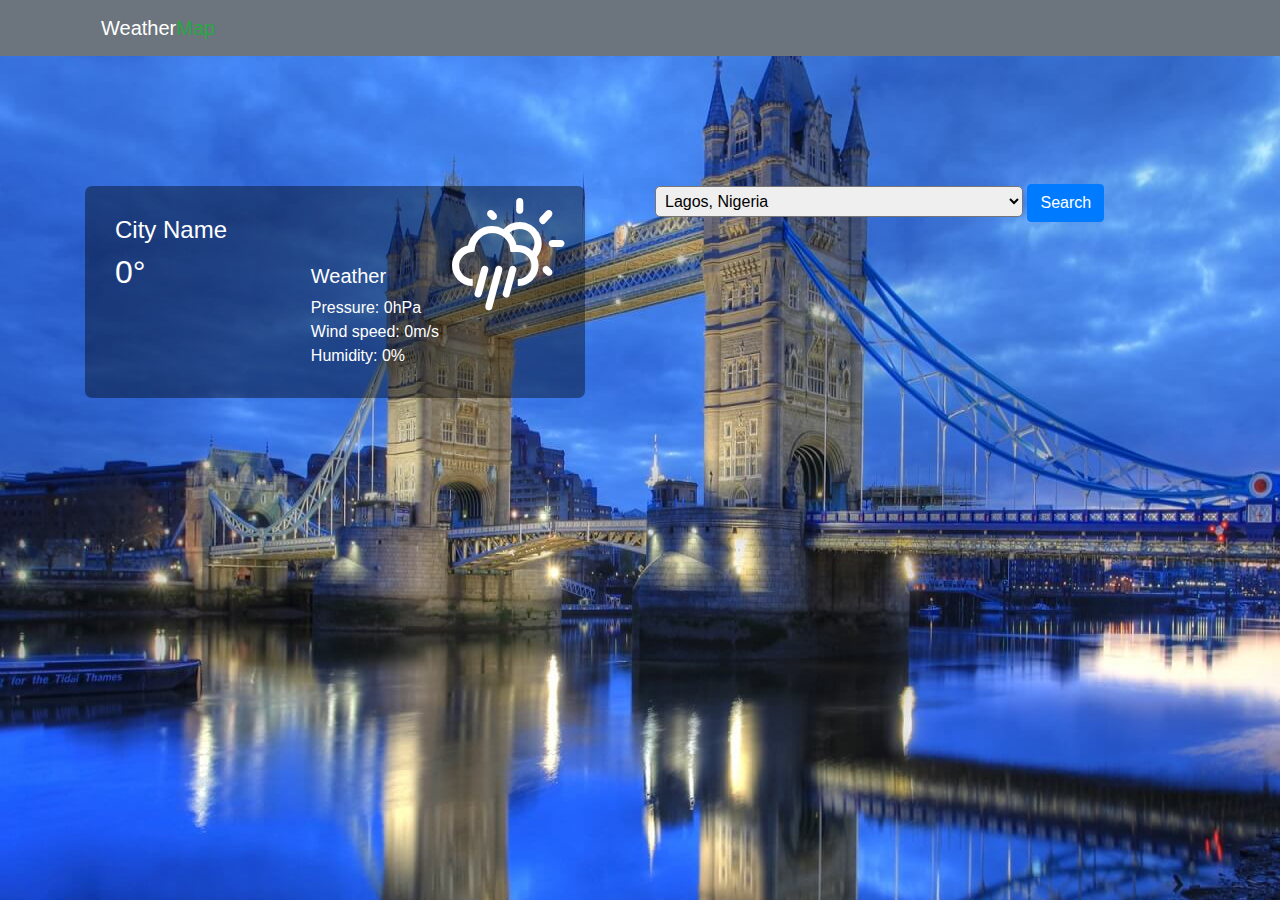
==== client/public/index.html @ f2efe88f "feat(UI): design UI template" ====
<!DOCTYPE html>
<html lang="en">

<head>
    <meta charset="UTF-8" />
    <meta name="viewport" content="width=device-width, initial-scale=1.0" />
    <meta http-equiv="X-UA-Compatible" content="ie=edge" />
    <link rel="stylesheet" href="css/bootstrap.css" />
    <link rel="stylesheet" href="css/weather-icons.min.css" />
    <link rel="stylesheet" href="css/style.css" />
    <title>Weather Application</title>
</head>

<body>
    <div class="container-fluid bg-secondary">
        <div class="container">
            <nav class="navbar navbar-expand-lg navbar-light">
                <a class="navbar-brand text-white" href="#">Weather<span class="text-success">Map</span></a>
                <button class="navbar-toggler" type="button" data-toggle="collapse" data-target="#navbarNav"
                    aria-controls="navbarNav" aria-expanded="false" aria-label="Toggle navigation">
                    <span class="navbar-toggler-icon"></span>
                </button>
            </nav>
        </div>
    </div>
    <div class="container">
        <div class="row">
            <div class="col">
                <div class="card-color">
                    <div class="row">
                        <div class="col-5">
                            <h4 id="cityname">City Name</h4>
                            <h2><span id="temp-value">0</span>&deg;</h2>
                        </div>
                        <div class="col mt-5">
                            <h5 id="weather-report">Weather</h5>
                            <div>Pressure: <span id="pres-val">0</span>hPa</div>
                            <div>Wind speed: <span id="wind-val">0</span>m/s</div>
                            <div>Humidity: <span id="hum-val">0</span>%</div>
                        </div>
                        <i class="wi wi-day-rain icon-size"></i>
                    </div>
                </div>

            </div>

            <div class="col ">
                <select type="text" id="search-area" placeholder="Type your city here" class="mt-input">
                <option value="">Lagos, Nigeria</option>    
                <option value="">Paris</option>    
                <option value="">Washington</option>    
                <option value="">London, uk</option>    
                </select>
                <button class="btn btn-primary" id="search-btn"> Search</button>

                <div id="error-msg" class="text-white"></div>
            </div>


        </div>
    </div>

    <!-- <script src="js/jquery-3.3.1.slim.min.js"></script> -->
    <script src="https://ajax.googleapis.com/ajax/libs/jquery/3.3.1/jquery.min.js"></script>
    <script src="js/popper.min.js"></script>
    <script src="js/bootstrap.js"></script>
    <script src="js/weather.js">
    </script>

</body>

</html>
---- client/public/css/weather-icons.min.css ----
/*!
 *  Weather Icons 2.0
 *  Updated August 1, 2015
 *  Weather themed icons for Bootstrap
 *  Author - Erik Flowers - erik@helloerik.com
 *  Email: erik@helloerik.com
 *  Twitter: http://twitter.com/Erik_UX
 *  ------------------------------------------------------------------------------
 *  Maintained at http://erikflowers.github.io/weather-icons
 *
 *  License
 *  ------------------------------------------------------------------------------
 *  - Font licensed under SIL OFL 1.1 -
 *    http://scripts.sil.org/OFL
 *  - CSS, SCSS and LESS are licensed under MIT License -
 *    http://opensource.org/licenses/mit-license.html
 *  - Documentation licensed under CC BY 3.0 -
 *    http://creativecommons.org/licenses/by/3.0/
 *  - Inspired by and works great as a companion with Font Awesome
 *    "Font Awesome by Dave Gandy - http://fontawesome.io"
 *//*!
 *  Weather Icons 2.0
 *  Updated August 1, 2015
 *  Weather themed icons for Bootstrap
 *  Author - Erik Flowers - erik@helloerik.com
 *  Email: erik@helloerik.com
 *  Twitter: http://twitter.com/Erik_UX
 *  ------------------------------------------------------------------------------
 *  Maintained at http://erikflowers.github.io/weather-icons
 *
 *  License
 *  ------------------------------------------------------------------------------
 *  - Font licensed under SIL OFL 1.1 -
 *    http://scripts.sil.org/OFL
 *  - CSS, SCSS and LESS are licensed under MIT License -
 *    http://opensource.org/licenses/mit-license.html
 *  - Documentation licensed under CC BY 3.0 -
 *    http://creativecommons.org/licenses/by/3.0/
 *  - Inspired by and works great as a companion with Font Awesome
 *    "Font Awesome by Dave Gandy - http://fontawesome.io"
 */@font-face{font-family:weathericons;src:url(../font/weathericons-regular-webfont.eot);src:url(../font/weathericons-regular-webfont.eot?#iefix) format('embedded-opentype'),url(../font/weathericons-regular-webfont.woff2) format('woff2'),url(../font/weathericons-regular-webfont.woff) format('woff'),url(../font/weathericons-regular-webfont.ttf) format('truetype'),url(../font/weathericons-regular-webfont.svg#weather_iconsregular) format('svg');font-weight:400;font-style:normal}.wi{display:inline-block;font-family:weathericons;font-style:normal;font-weight:400;line-height:1;-webkit-font-smoothing:antialiased;-moz-osx-font-smoothing:grayscale}.wi-fw{text-align:center;width:1.4em}.wi-rotate-90{filter:progid:DXImageTransform.Microsoft.BasicImage(rotation=1);-webkit-transform:rotate(90deg);-ms-transform:rotate(90deg);transform:rotate(90deg)}.wi-rotate-180{filter:progid:DXImageTransform.Microsoft.BasicImage(rotation=2);-webkit-transform:rotate(180deg);-ms-transform:rotate(180deg);transform:rotate(180deg)}.wi-rotate-270{filter:progid:DXImageTransform.Microsoft.BasicImage(rotation=3);-webkit-transform:rotate(270deg);-ms-transform:rotate(270deg);transform:rotate(270deg)}.wi-flip-horizontal{filter:progid:DXImageTransform.Microsoft.BasicImage(rotation=0, mirror=1);-webkit-transform:scale(-1,1);-ms-transform:scale(-1,1);transform:scale(-1,1)}.wi-flip-vertical{filter:progid:DXImageTransform.Microsoft.BasicImage(rotation=2, mirror=1);-webkit-transform:scale(1,-1);-ms-transform:scale(1,-1);transform:scale(1,-1)}.wi-day-sunny:before{content:"\f00d"}.wi-day-cloudy:before{content:"\f002"}.wi-day-cloudy-gusts:before{content:"\f000"}.wi-day-cloudy-windy:before{content:"\f001"}.wi-day-fog:before{content:"\f003"}.wi-day-hail:before{content:"\f004"}.wi-day-haze:before{content:"\f0b6"}.wi-day-lightning:before{content:"\f005"}.wi-day-rain:before{content:"\f008"}.wi-day-rain-mix:before{content:"\f006"}.wi-day-rain-wind:before{content:"\f007"}.wi-day-showers:before{content:"\f009"}.wi-day-sleet:before{content:"\f0b2"}.wi-day-sleet-storm:before{content:"\f068"}.wi-day-snow:before{content:"\f00a"}.wi-day-snow-thunderstorm:before{content:"\f06b"}.wi-day-snow-wind:before{content:"\f065"}.wi-day-sprinkle:before{content:"\f00b"}.wi-day-storm-showers:before{content:"\f00e"}.wi-day-sunny-overcast:before{content:"\f00c"}.wi-day-thunderstorm:before{content:"\f010"}.wi-day-windy:before{content:"\f085"}.wi-solar-eclipse:before{content:"\f06e"}.wi-hot:before{content:"\f072"}.wi-day-cloudy-high:before{content:"\f07d"}.wi-day-light-wind:before{content:"\f0c4"}.wi-night-clear:before{content:"\f02e"}.wi-night-alt-cloudy:before{content:"\f086"}.wi-night-alt-cloudy-gusts:before{content:"\f022"}.wi-night-alt-cloudy-windy:before{content:"\f023"}.wi-night-alt-hail:before{content:"\f024"}.wi-night-alt-lightning:before{content:"\f025"}.wi-night-alt-rain:before{content:"\f028"}.wi-night-alt-rain-mix:before{content:"\f026"}.wi-night-alt-rain-wind:before{content:"\f027"}.wi-night-alt-showers:before{content:"\f029"}.wi-night-alt-sleet:before{content:"\f0b4"}.wi-night-alt-sleet-storm:before{content:"\f06a"}.wi-night-alt-snow:before{content:"\f02a"}.wi-night-alt-snow-thunderstorm:before{content:"\f06d"}.wi-night-alt-snow-wind:before{content:"\f067"}.wi-night-alt-sprinkle:before{content:"\f02b"}.wi-night-alt-storm-showers:before{content:"\f02c"}.wi-night-alt-thunderstorm:before{content:"\f02d"}.wi-night-cloudy:before{content:"\f031"}.wi-night-cloudy-gusts:before{content:"\f02f"}.wi-night-cloudy-windy:before{content:"\f030"}.wi-night-fog:before{content:"\f04a"}.wi-night-hail:before{content:"\f032"}.wi-night-lightning:before{content:"\f033"}.wi-night-partly-cloudy:before{content:"\f083"}.wi-night-rain:before{content:"\f036"}.wi-night-rain-mix:before{content:"\f034"}.wi-night-rain-wind:before{content:"\f035"}.wi-night-showers:before{content:"\f037"}.wi-night-sleet:before{content:"\f0b3"}.wi-night-sleet-storm:before{content:"\f069"}.wi-night-snow:before{content:"\f038"}.wi-night-snow-thunderstorm:before{content:"\f06c"}.wi-night-snow-wind:before{content:"\f066"}.wi-night-sprinkle:before{content:"\f039"}.wi-night-storm-showers:before{content:"\f03a"}.wi-night-thunderstorm:before{content:"\f03b"}.wi-lunar-eclipse:before{content:"\f070"}.wi-stars:before{content:"\f077"}.wi-storm-showers:before{content:"\f01d"}.wi-thunderstorm:before{content:"\f01e"}.wi-night-alt-cloudy-high:before{content:"\f07e"}.wi-night-cloudy-high:before{content:"\f080"}.wi-night-alt-partly-cloudy:before{content:"\f081"}.wi-cloud:before{content:"\f041"}.wi-cloudy:before{content:"\f013"}.wi-cloudy-gusts:before{content:"\f011"}.wi-cloudy-windy:before{content:"\f012"}.wi-fog:before{content:"\f014"}.wi-hail:before{content:"\f015"}.wi-rain:before{content:"\f019"}.wi-rain-mix:before{content:"\f017"}.wi-rain-wind:before{content:"\f018"}.wi-showers:before{content:"\f01a"}.wi-sleet:before{content:"\f0b5"}.wi-snow:before{content:"\f01b"}.wi-sprinkle:before{content:"\f01c"}.wi-storm-showers:before{content:"\f01d"}.wi-thunderstorm:before{content:"\f01e"}.wi-snow-wind:before{content:"\f064"}.wi-snow:before{content:"\f01b"}.wi-smog:before{content:"\f074"}.wi-smoke:before{content:"\f062"}.wi-lightning:before{content:"\f016"}.wi-raindrops:before{content:"\f04e"}.wi-raindrop:before{content:"\f078"}.wi-dust:before{content:"\f063"}.wi-snowflake-cold:before{content:"\f076"}.wi-windy:before{content:"\f021"}.wi-strong-wind:before{content:"\f050"}.wi-sandstorm:before{content:"\f082"}.wi-earthquake:before{content:"\f0c6"}.wi-fire:before{content:"\f0c7"}.wi-flood:before{content:"\f07c"}.wi-meteor:before{content:"\f071"}.wi-tsunami:before{content:"\f0c5"}.wi-volcano:before{content:"\f0c8"}.wi-hurricane:before{content:"\f073"}.wi-tornado:before{content:"\f056"}.wi-small-craft-advisory:before{content:"\f0cc"}.wi-gale-warning:before{content:"\f0cd"}.wi-storm-warning:before{content:"\f0ce"}.wi-hurricane-warning:before{content:"\f0cf"}.wi-wind-direction:before{content:"\f0b1"}.wi-alien:before{content:"\f075"}.wi-celsius:before{content:"\f03c"}.wi-fahrenheit:before{content:"\f045"}.wi-degrees:before{content:"\f042"}.wi-thermometer:before{content:"\f055"}.wi-thermometer-exterior:before{content:"\f053"}.wi-thermometer-internal:before{content:"\f054"}.wi-cloud-down:before{content:"\f03d"}.wi-cloud-up:before{content:"\f040"}.wi-cloud-refresh:before{content:"\f03e"}.wi-horizon:before{content:"\f047"}.wi-horizon-alt:before{content:"\f046"}.wi-sunrise:before{content:"\f051"}.wi-sunset:before{content:"\f052"}.wi-moonrise:before{content:"\f0c9"}.wi-moonset:before{content:"\f0ca"}.wi-refresh:before{content:"\f04c"}.wi-refresh-alt:before{content:"\f04b"}.wi-umbrella:before{content:"\f084"}.wi-barometer:before{content:"\f079"}.wi-humidity:before{content:"\f07a"}.wi-na:before{content:"\f07b"}.wi-train:before{content:"\f0cb"}.wi-moon-new:before{content:"\f095"}.wi-moon-waxing-crescent-1:before{content:"\f096"}.wi-moon-waxing-crescent-2:before{content:"\f097"}.wi-moon-waxing-crescent-3:before{content:"\f098"}.wi-moon-waxing-crescent-4:before{content:"\f099"}.wi-moon-waxing-crescent-5:before{content:"\f09a"}.wi-moon-waxing-crescent-6:before{content:"\f09b"}.wi-moon-first-quarter:before{content:"\f09c"}.wi-moon-waxing-gibbous-1:before{content:"\f09d"}.wi-moon-waxing-gibbous-2:before{content:"\f09e"}.wi-moon-waxing-gibbous-3:before{content:"\f09f"}.wi-moon-waxing-gibbous-4:before{content:"\f0a0"}.wi-moon-waxing-gibbous-5:before{content:"\f0a1"}.wi-moon-waxing-gibbous-6:before{content:"\f0a2"}.wi-moon-full:before{content:"\f0a3"}.wi-moon-waning-gibbous-1:before{content:"\f0a4"}.wi-moon-waning-gibbous-2:before{content:"\f0a5"}.wi-moon-waning-gibbous-3:before{content:"\f0a6"}.wi-moon-waning-gibbous-4:before{content:"\f0a7"}.wi-moon-waning-gibbous-5:before{content:"\f0a8"}.wi-moon-waning-gibbous-6:before{content:"\f0a9"}.wi-moon-third-quarter:before{content:"\f0aa"}.wi-moon-waning-crescent-1:before{content:"\f0ab"}.wi-moon-waning-crescent-2:before{content:"\f0ac"}.wi-moon-waning-crescent-3:before{content:"\f0ad"}.wi-moon-waning-crescent-4:before{content:"\f0ae"}.wi-moon-waning-crescent-5:before{content:"\f0af"}.wi-moon-waning-crescent-6:before{content:"\f0b0"}.wi-moon-alt-new:before{content:"\f0eb"}.wi-moon-alt-waxing-crescent-1:before{content:"\f0d0"}.wi-moon-alt-waxing-crescent-2:before{content:"\f0d1"}.wi-moon-alt-waxing-crescent-3:before{content:"\f0d2"}.wi-moon-alt-waxing-crescent-4:before{content:"\f0d3"}.wi-moon-alt-waxing-crescent-5:before{content:"\f0d4"}.wi-moon-alt-waxing-crescent-6:before{content:"\f0d5"}.wi-moon-alt-first-quarter:before{content:"\f0d6"}.wi-moon-alt-waxing-gibbous-1:before{content:"\f0d7"}.wi-moon-alt-waxing-gibbous-2:before{content:"\f0d8"}.wi-moon-alt-waxing-gibbous-3:before{content:"\f0d9"}.wi-moon-alt-waxing-gibbous-4:before{content:"\f0da"}.wi-moon-alt-waxing-gibbous-5:before{content:"\f0db"}.wi-moon-alt-waxing-gibbous-6:before{content:"\f0dc"}.wi-moon-alt-full:before{content:"\f0dd"}.wi-moon-alt-waning-gibbous-1:before{content:"\f0de"}.wi-moon-alt-waning-gibbous-2:before{content:"\f0df"}.wi-moon-alt-waning-gibbous-3:before{content:"\f0e0"}.wi-moon-alt-waning-gibbous-4:before{content:"\f0e1"}.wi-moon-alt-waning-gibbous-5:before{content:"\f0e2"}.wi-moon-alt-waning-gibbous-6:before{content:"\f0e3"}.wi-moon-alt-third-quarter:before{content:"\f0e4"}.wi-moon-alt-waning-crescent-1:before{content:"\f0e5"}.wi-moon-alt-waning-crescent-2:before{content:"\f0e6"}.wi-moon-alt-waning-crescent-3:before{content:"\f0e7"}.wi-moon-alt-waning-crescent-4:before{content:"\f0e8"}.wi-moon-alt-waning-crescent-5:before{content:"\f0e9"}.wi-moon-alt-waning-crescent-6:before{content:"\f0ea"}.wi-moon-0:before{content:"\f095"}.wi-moon-1:before{content:"\f096"}.wi-moon-2:before{content:"\f097"}.wi-moon-3:before{content:"\f098"}.wi-moon-4:before{content:"\f099"}.wi-moon-5:before{content:"\f09a"}.wi-moon-6:before{content:"\f09b"}.wi-moon-7:before{content:"\f09c"}.wi-moon-8:before{content:"\f09d"}.wi-moon-9:before{content:"\f09e"}.wi-moon-10:before{content:"\f09f"}.wi-moon-11:before{content:"\f0a0"}.wi-moon-12:before{content:"\f0a1"}.wi-moon-13:before{content:"\f0a2"}.wi-moon-14:before{content:"\f0a3"}.wi-moon-15:before{content:"\f0a4"}.wi-moon-16:before{content:"\f0a5"}.wi-moon-17:before{content:"\f0a6"}.wi-moon-18:before{content:"\f0a7"}.wi-moon-19:before{content:"\f0a8"}.wi-moon-20:before{content:"\f0a9"}.wi-moon-21:before{content:"\f0aa"}.wi-moon-22:before{content:"\f0ab"}.wi-moon-23:before{content:"\f0ac"}.wi-moon-24:before{content:"\f0ad"}.wi-moon-25:before{content:"\f0ae"}.wi-moon-26:before{content:"\f0af"}.wi-moon-27:before{content:"\f0b0"}.wi-time-1:before{content:"\f08a"}.wi-time-2:before{content:"\f08b"}.wi-time-3:before{content:"\f08c"}.wi-time-4:before{content:"\f08d"}.wi-time-5:before{content:"\f08e"}.wi-time-6:before{content:"\f08f"}.wi-time-7:before{content:"\f090"}.wi-time-8:before{content:"\f091"}.wi-time-9:before{content:"\f092"}.wi-time-10:before{content:"\f093"}.wi-time-11:before{content:"\f094"}.wi-time-12:before{content:"\f089"}.wi-direction-up:before{content:"\f058"}.wi-direction-up-right:before{content:"\f057"}.wi-direction-right:before{content:"\f04d"}.wi-direction-down-right:before{content:"\f088"}.wi-direction-down:before{content:"\f044"}.wi-direction-down-left:before{content:"\f043"}.wi-direction-left:before{content:"\f048"}.wi-direction-up-left:before{content:"\f087"}.wi-wind-beaufort-0:before{content:"\f0b7"}.wi-wind-beaufort-1:before{content:"\f0b8"}.wi-wind-beaufort-2:before{content:"\f0b9"}.wi-wind-beaufort-3:before{content:"\f0ba"}.wi-wind-beaufort-4:before{content:"\f0bb"}.wi-wind-beaufort-5:before{content:"\f0bc"}.wi-wind-beaufort-6:before{content:"\f0bd"}.wi-wind-beaufort-7:before{content:"\f0be"}.wi-wind-beaufort-8:before{content:"\f0bf"}.wi-wind-beaufort-9:before{content:"\f0c0"}.wi-wind-beaufort-10:before{content:"\f0c1"}.wi-wind-beaufort-11:before{content:"\f0c2"}.wi-wind-beaufort-12:before{content:"\f0c3"}.wi-yahoo-0:before{content:"\f056"}.wi-yahoo-1:before{content:"\f00e"}.wi-yahoo-2:before{content:"\f073"}.wi-yahoo-3:before{content:"\f01e"}.wi-yahoo-4:before{content:"\f01e"}.wi-yahoo-5:before{content:"\f017"}.wi-yahoo-6:before{content:"\f017"}.wi-yahoo-7:before{content:"\f017"}.wi-yahoo-8:before{content:"\f015"}.wi-yahoo-9:before{content:"\f01a"}.wi-yahoo-10:before{content:"\f015"}.wi-yahoo-11:before{content:"\f01a"}.wi-yahoo-12:before{content:"\f01a"}.wi-yahoo-13:before{content:"\f01b"}.wi-yahoo-14:before{content:"\f00a"}.wi-yahoo-15:before{content:"\f064"}.wi-yahoo-16:before{content:"\f01b"}.wi-yahoo-17:before{content:"\f015"}.wi-yahoo-18:before{content:"\f017"}.wi-yahoo-19:before{content:"\f063"}.wi-yahoo-20:before{content:"\f014"}.wi-yahoo-21:before{content:"\f021"}.wi-yahoo-22:before{content:"\f062"}.wi-yahoo-23:before{content:"\f050"}.wi-yahoo-24:before{content:"\f050"}.wi-yahoo-25:before{content:"\f076"}.wi-yahoo-26:before{content:"\f013"}.wi-yahoo-27:before{content:"\f031"}.wi-yahoo-28:before{content:"\f002"}.wi-yahoo-29:before{content:"\f031"}.wi-yahoo-30:before{content:"\f002"}.wi-yahoo-31:before{content:"\f02e"}.wi-yahoo-32:before{content:"\f00d"}.wi-yahoo-33:before{content:"\f083"}.wi-yahoo-34:before{content:"\f00c"}.wi-yahoo-35:before{content:"\f017"}.wi-yahoo-36:before{content:"\f072"}.wi-yahoo-37:before{content:"\f00e"}.wi-yahoo-38:before{content:"\f00e"}.wi-yahoo-39:before{content:"\f00e"}.wi-yahoo-40:before{content:"\f01a"}.wi-yahoo-41:before{content:"\f064"}.wi-yahoo-42:before{content:"\f01b"}.wi-yahoo-43:before{content:"\f064"}.wi-yahoo-44:before{content:"\f00c"}.wi-yahoo-45:before{content:"\f00e"}.wi-yahoo-46:before{content:"\f01b"}.wi-yahoo-47:before{content:"\f00e"}.wi-yahoo-3200:before{content:"\f077"}.wi-forecast-io-clear-day:before{content:"\f00d"}.wi-forecast-io-clear-night:before{content:"\f02e"}.wi-forecast-io-rain:before{content:"\f019"}.wi-forecast-io-snow:before{content:"\f01b"}.wi-forecast-io-sleet:before{content:"\f0b5"}.wi-forecast-io-wind:before{content:"\f050"}.wi-forecast-io-fog:before{content:"\f014"}.wi-forecast-io-cloudy:before{content:"\f013"}.wi-forecast-io-partly-cloudy-day:before{content:"\f002"}.wi-forecast-io-partly-cloudy-night:before{content:"\f031"}.wi-forecast-io-hail:before{content:"\f015"}.wi-forecast-io-thunderstorm:before{content:"\f01e"}.wi-forecast-io-tornado:before{content:"\f056"}.wi-wmo4680-00:before,.wi-wmo4680-0:before{content:"\f055"}.wi-wmo4680-01:before,.wi-wmo4680-1:before{content:"\f013"}.wi-wmo4680-02:before,.wi-wmo4680-2:before{content:"\f055"}.wi-wmo4680-03:before,.wi-wmo4680-3:before{content:"\f013"}.wi-wmo4680-04:before,.wi-wmo4680-4:before{content:"\f014"}.wi-wmo4680-05:before,.wi-wmo4680-5:before{content:"\f014"}.wi-wmo4680-10:before{content:"\f014"}.wi-wmo4680-11:before{content:"\f014"}.wi-wmo4680-12:before{content:"\f016"}.wi-wmo4680-18:before{content:"\f050"}.wi-wmo4680-20:before{content:"\f014"}.wi-wmo4680-21:before{content:"\f017"}.wi-wmo4680-22:before{content:"\f017"}.wi-wmo4680-23:before{content:"\f019"}.wi-wmo4680-24:before{content:"\f01b"}.wi-wmo4680-25:before{content:"\f015"}.wi-wmo4680-26:before{content:"\f01e"}.wi-wmo4680-27:before{content:"\f063"}.wi-wmo4680-28:before{content:"\f063"}.wi-wmo4680-29:before{content:"\f063"}.wi-wmo4680-30:before{content:"\f014"}.wi-wmo4680-31:before{content:"\f014"}.wi-wmo4680-32:before{content:"\f014"}.wi-wmo4680-33:before{content:"\f014"}.wi-wmo4680-34:before{content:"\f014"}.wi-wmo4680-35:before{content:"\f014"}.wi-wmo4680-40:before{content:"\f017"}.wi-wmo4680-41:before{content:"\f01c"}.wi-wmo4680-42:before{content:"\f019"}.wi-wmo4680-43:before{content:"\f01c"}.wi-wmo4680-44:before{content:"\f019"}.wi-wmo4680-45:before{content:"\f015"}.wi-wmo4680-46:before{content:"\f015"}.wi-wmo4680-47:before{content:"\f01b"}.wi-wmo4680-48:before{content:"\f01b"}.wi-wmo4680-50:before{content:"\f01c"}.wi-wmo4680-51:before{content:"\f01c"}.wi-wmo4680-52:before{content:"\f019"}.wi-wmo4680-53:before{content:"\f019"}.wi-wmo4680-54:before{content:"\f076"}.wi-wmo4680-55:before{content:"\f076"}.wi-wmo4680-56:before{content:"\f076"}.wi-wmo4680-57:before{content:"\f01c"}.wi-wmo4680-58:before{content:"\f019"}.wi-wmo4680-60:before{content:"\f01c"}.wi-wmo4680-61:before{content:"\f01c"}.wi-wmo4680-62:before{content:"\f019"}.wi-wmo4680-63:before{content:"\f019"}.wi-wmo4680-64:before{content:"\f015"}.wi-wmo4680-65:before{content:"\f015"}.wi-wmo4680-66:before{content:"\f015"}.wi-wmo4680-67:before{content:"\f017"}.wi-wmo4680-68:before{content:"\f017"}.wi-wmo4680-70:before{content:"\f01b"}.wi-wmo4680-71:before{content:"\f01b"}.wi-wmo4680-72:before{content:"\f01b"}.wi-wmo4680-73:before{content:"\f01b"}.wi-wmo4680-74:before{content:"\f076"}.wi-wmo4680-75:before{content:"\f076"}.wi-wmo4680-76:before{content:"\f076"}.wi-wmo4680-77:before{content:"\f01b"}.wi-wmo4680-78:before{content:"\f076"}.wi-wmo4680-80:before{content:"\f019"}.wi-wmo4680-81:before{content:"\f01c"}.wi-wmo4680-82:before{content:"\f019"}.wi-wmo4680-83:before{content:"\f019"}.wi-wmo4680-84:before{content:"\f01d"}.wi-wmo4680-85:before{content:"\f017"}.wi-wmo4680-86:before{content:"\f017"}.wi-wmo4680-87:before{content:"\f017"}.wi-wmo4680-89:before{content:"\f015"}.wi-wmo4680-90:before{content:"\f016"}.wi-wmo4680-91:before{content:"\f01d"}.wi-wmo4680-92:before{content:"\f01e"}.wi-wmo4680-93:before{content:"\f01e"}.wi-wmo4680-94:before{content:"\f016"}.wi-wmo4680-95:before{content:"\f01e"}.wi-wmo4680-96:before{content:"\f01e"}.wi-wmo4680-99:before{content:"\f056"}.wi-owm-200:before{content:"\f01e"}.wi-owm-201:before{content:"\f01e"}.wi-owm-202:before{content:"\f01e"}.wi-owm-210:before{content:"\f016"}.wi-owm-211:before{content:"\f016"}.wi-owm-212:before{content:"\f016"}.wi-owm-221:before{content:"\f016"}.wi-owm-230:before{content:"\f01e"}.wi-owm-231:before{content:"\f01e"}.wi-owm-232:before{content:"\f01e"}.wi-owm-300:before{content:"\f01c"}.wi-owm-301:before{content:"\f01c"}.wi-owm-302:before{content:"\f019"}.wi-owm-310:before{content:"\f017"}.wi-owm-311:before{content:"\f019"}.wi-owm-312:before{content:"\f019"}.wi-owm-313:before{content:"\f01a"}.wi-owm-314:before{content:"\f019"}.wi-owm-321:before{content:"\f01c"}.wi-owm-500:before{content:"\f01c"}.wi-owm-501:before{content:"\f019"}.wi-owm-502:before{content:"\f019"}.wi-owm-503:before{content:"\f019"}.wi-owm-504:before{content:"\f019"}.wi-owm-511:before{content:"\f017"}.wi-owm-520:before{content:"\f01a"}.wi-owm-521:before{content:"\f01a"}.wi-owm-522:before{content:"\f01a"}.wi-owm-531:before{content:"\f01d"}.wi-owm-600:before{content:"\f01b"}.wi-owm-601:before{content:"\f01b"}.wi-owm-602:before{content:"\f0b5"}.wi-owm-611:before{content:"\f017"}.wi-owm-612:before{content:"\f017"}.wi-owm-615:before{content:"\f017"}.wi-owm-616:before{content:"\f017"}.wi-owm-620:before{content:"\f017"}.wi-owm-621:before{content:"\f01b"}.wi-owm-622:before{content:"\f01b"}.wi-owm-701:before{content:"\f01a"}.wi-owm-711:before{content:"\f062"}.wi-owm-721:before{content:"\f0b6"}.wi-owm-731:before{content:"\f063"}.wi-owm-741:before{content:"\f014"}.wi-owm-761:before{content:"\f063"}.wi-owm-762:before{content:"\f063"}.wi-owm-771:before{content:"\f011"}.wi-owm-781:before{content:"\f056"}.wi-owm-800:before{content:"\f00d"}.wi-owm-801:before{content:"\f011"}.wi-owm-802:before{content:"\f011"}.wi-owm-803:before{content:"\f012"}.wi-owm-804:before{content:"\f013"}.wi-owm-900:before{content:"\f056"}.wi-owm-901:before{content:"\f01d"}.wi-owm-902:before{content:"\f073"}.wi-owm-903:before{content:"\f076"}.wi-owm-904:before{content:"\f072"}.wi-owm-905:before{content:"\f021"}.wi-owm-906:before{content:"\f015"}.wi-owm-957:before{content:"\f050"}.wi-owm-day-200:before{content:"\f010"}.wi-owm-day-201:before{content:"\f010"}.wi-owm-day-202:before{content:"\f010"}.wi-owm-day-210:before{content:"\f005"}.wi-owm-day-211:before{content:"\f005"}.wi-owm-day-212:before{content:"\f005"}.wi-owm-day-221:before{content:"\f005"}.wi-owm-day-230:before{content:"\f010"}.wi-owm-day-231:before{content:"\f010"}.wi-owm-day-232:before{content:"\f010"}.wi-owm-day-300:before{content:"\f00b"}.wi-owm-day-301:before{content:"\f00b"}.wi-owm-day-302:before{content:"\f008"}.wi-owm-day-310:before{content:"\f008"}.wi-owm-day-311:before{content:"\f008"}.wi-owm-day-312:before{content:"\f008"}.wi-owm-day-313:before{content:"\f008"}.wi-owm-day-314:before{content:"\f008"}.wi-owm-day-321:before{content:"\f00b"}.wi-owm-day-500:before{content:"\f00b"}.wi-owm-day-501:before{content:"\f008"}.wi-owm-day-502:before{content:"\f008"}.wi-owm-day-503:before{content:"\f008"}.wi-owm-day-504:before{content:"\f008"}.wi-owm-day-511:before{content:"\f006"}.wi-owm-day-520:before{content:"\f009"}.wi-owm-day-521:before{content:"\f009"}.wi-owm-day-522:before{content:"\f009"}.wi-owm-day-531:before{content:"\f00e"}.wi-owm-day-600:before{content:"\f00a"}.wi-owm-day-601:before{content:"\f0b2"}.wi-owm-day-602:before{content:"\f00a"}.wi-owm-day-611:before{content:"\f006"}.wi-owm-day-612:before{content:"\f006"}.wi-owm-day-615:before{content:"\f006"}.wi-owm-day-616:before{content:"\f006"}.wi-owm-day-620:before{content:"\f006"}.wi-owm-day-621:before{content:"\f00a"}.wi-owm-day-622:before{content:"\f00a"}.wi-owm-day-701:before{content:"\f009"}.wi-owm-day-711:before{content:"\f062"}.wi-owm-day-721:before{content:"\f0b6"}.wi-owm-day-731:before{content:"\f063"}.wi-owm-day-741:before{content:"\f003"}.wi-owm-day-761:before{content:"\f063"}.wi-owm-day-762:before{content:"\f063"}.wi-owm-day-781:before{content:"\f056"}.wi-owm-day-800:before{content:"\f00d"}.wi-owm-day-801:before{content:"\f000"}.wi-owm-day-802:before{content:"\f000"}.wi-owm-day-803:before{content:"\f000"}.wi-owm-day-804:before{content:"\f00c"}.wi-owm-day-900:before{content:"\f056"}.wi-owm-day-902:before{content:"\f073"}.wi-owm-day-903:before{content:"\f076"}.wi-owm-day-904:before{content:"\f072"}.wi-owm-day-906:before{content:"\f004"}.wi-owm-day-957:before{content:"\f050"}.wi-owm-night-200:before{content:"\f02d"}.wi-owm-night-201:before{content:"\f02d"}.wi-owm-night-202:before{content:"\f02d"}.wi-owm-night-210:before{content:"\f025"}.wi-owm-night-211:before{content:"\f025"}.wi-owm-night-212:before{content:"\f025"}.wi-owm-night-221:before{content:"\f025"}.wi-owm-night-230:before{content:"\f02d"}.wi-owm-night-231:before{content:"\f02d"}.wi-owm-night-232:before{content:"\f02d"}.wi-owm-night-300:before{content:"\f02b"}.wi-owm-night-301:before{content:"\f02b"}.wi-owm-night-302:before{content:"\f028"}.wi-owm-night-310:before{content:"\f028"}.wi-owm-night-311:before{content:"\f028"}.wi-owm-night-312:before{content:"\f028"}.wi-owm-night-313:before{content:"\f028"}.wi-owm-night-314:before{content:"\f028"}.wi-owm-night-321:before{content:"\f02b"}.wi-owm-night-500:before{content:"\f02b"}.wi-owm-night-501:before{content:"\f028"}.wi-owm-night-502:before{content:"\f028"}.wi-owm-night-503:before{content:"\f028"}.wi-owm-night-504:before{content:"\f028"}.wi-owm-night-511:before{content:"\f026"}.wi-owm-night-520:before{content:"\f029"}.wi-owm-night-521:before{content:"\f029"}.wi-owm-night-522:before{content:"\f029"}.wi-owm-night-531:before{content:"\f02c"}.wi-owm-night-600:before{content:"\f02a"}.wi-owm-night-601:before{content:"\f0b4"}.wi-owm-night-602:before{content:"\f02a"}.wi-owm-night-611:before{content:"\f026"}.wi-owm-night-612:before{content:"\f026"}.wi-owm-night-615:before{content:"\f026"}.wi-owm-night-616:before{content:"\f026"}.wi-owm-night-620:before{content:"\f026"}.wi-owm-night-621:before{content:"\f02a"}.wi-owm-night-622:before{content:"\f02a"}.wi-owm-night-701:before{content:"\f029"}.wi-owm-night-711:before{content:"\f062"}.wi-owm-night-721:before{content:"\f0b6"}.wi-owm-night-731:before{content:"\f063"}.wi-owm-night-741:before{content:"\f04a"}.wi-owm-night-761:before{content:"\f063"}.wi-owm-night-762:before{content:"\f063"}.wi-owm-night-781:before{content:"\f056"}.wi-owm-night-800:before{content:"\f02e"}.wi-owm-night-801:before{content:"\f022"}.wi-owm-night-802:before{content:"\f022"}.wi-owm-night-803:before{content:"\f022"}.wi-owm-night-804:before{content:"\f086"}.wi-owm-night-900:before{content:"\f056"}.wi-owm-night-902:before{content:"\f073"}.wi-owm-night-903:before{content:"\f076"}.wi-owm-night-904:before{content:"\f072"}.wi-owm-night-906:before{content:"\f024"}.wi-owm-night-957:before{content:"\f050"}.wi-wu-chanceflurries:before{content:"\f064"}.wi-wu-chancerain:before{content:"\f019"}.wi-wu-chancesleat:before{content:"\f0b5"}.wi-wu-chancesnow:before{content:"\f01b"}.wi-wu-chancetstorms:before{content:"\f01e"}.wi-wu-clear:before{content:"\f00d"}.wi-wu-cloudy:before{content:"\f002"}.wi-wu-flurries:before{content:"\f064"}.wi-wu-hazy:before{content:"\f0b6"}.wi-wu-mostlycloudy:before{content:"\f002"}.wi-wu-mostlysunny:before{content:"\f00d"}.wi-wu-partlycloudy:before{content:"\f002"}.wi-wu-partlysunny:before{content:"\f00d"}.wi-wu-rain:before{content:"\f01a"}.wi-wu-sleat:before{content:"\f0b5"}.wi-wu-snow:before{content:"\f01b"}.wi-wu-sunny:before{content:"\f00d"}.wi-wu-tstorms:before{content:"\f01e"}.wi-wu-unknown:before{content:"\f00d"}
---- client/public/css/style.css ----
body {
background: url("../img/london.jpg") no-repeat center center fixed;
background-size: cover;
}
.card-color {
    background: rgba(0, 0, 0, 0.4);
    border-radius: 7px;
    width: 500px;
    margin-top: 130px;
    padding: 30px;
    color: white;
}

.icon-size {
    font-size: 5rem;
    position: absolute;
    margin-left: 22rem;
}

.mt-input {
    margin-top: 130px;
    width: 23rem;
    border-radius: 5px;
    padding: 5px;
}
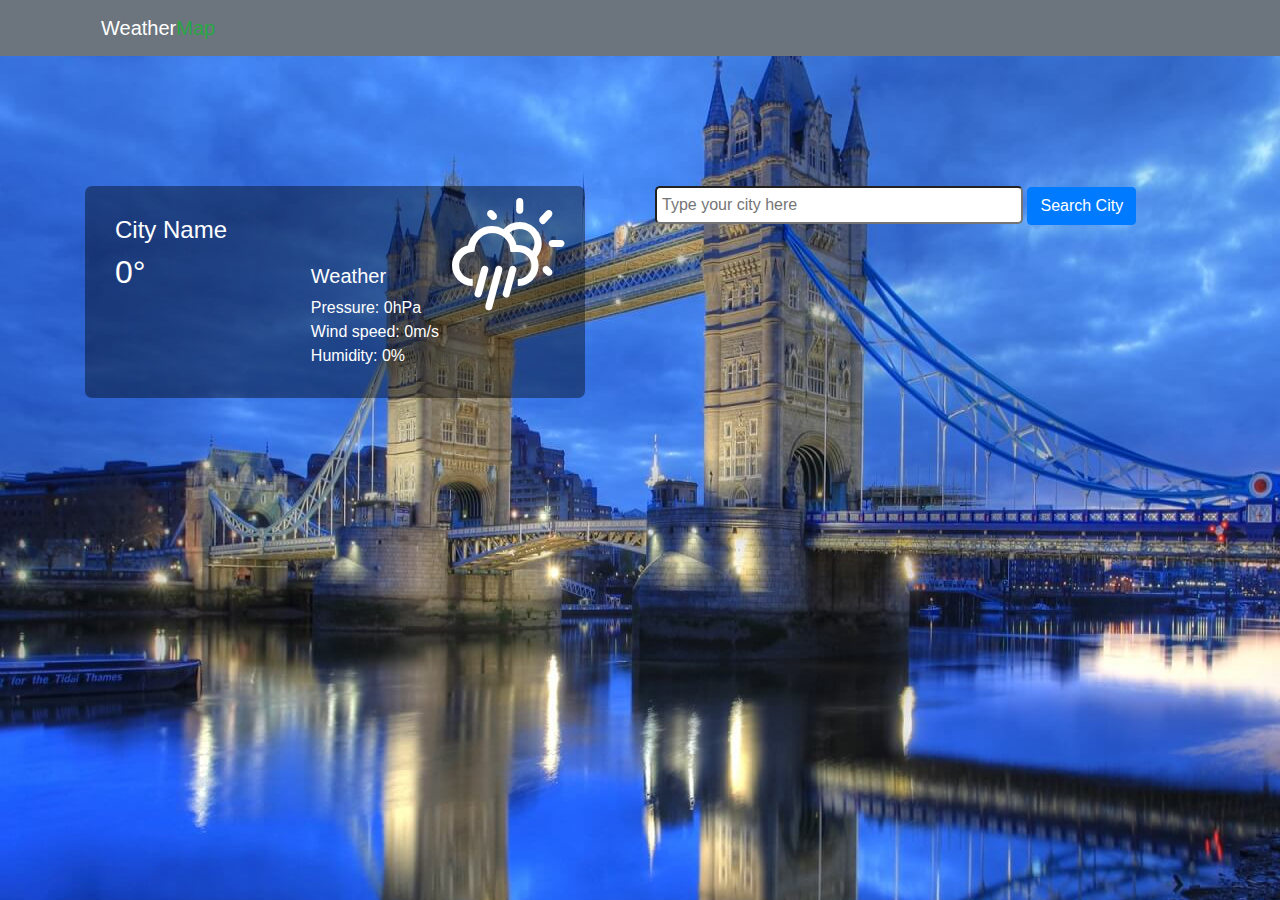
==== commit f9ca8beb: "Updating the index file" ====
--- a/client/public/index.html
+++ b/client/public/index.html
@@ -45,19 +45,15 @@
             </div>
 
             <div class="col ">
-                <select type="text" id="search-area" placeholder="Type your city here" class="mt-input">
-                <option value="">Lagos, Nigeria</option>    
-                <option value="">Paris</option>    
-                <option value="">Washington</option>    
-                <option value="">London, uk</option>    
-                </select>
-                <button class="btn btn-primary" id="search-btn"> Search</button>
-
+                <input type="text" id="search-area" placeholder="Type your city here" class="mt-input" required="">
+                <button class="btn btn-primary" id="search-btn"> Search City</button>
                 <div id="error-msg" class="text-white"></div>
             </div>
+            <div id="error-msg" class="text-white"></div>
+        </div>
 
-
-        </div>
+ 
+    </div>
     </div>
 
     <!-- <script src="js/jquery-3.3.1.slim.min.js"></script> -->
